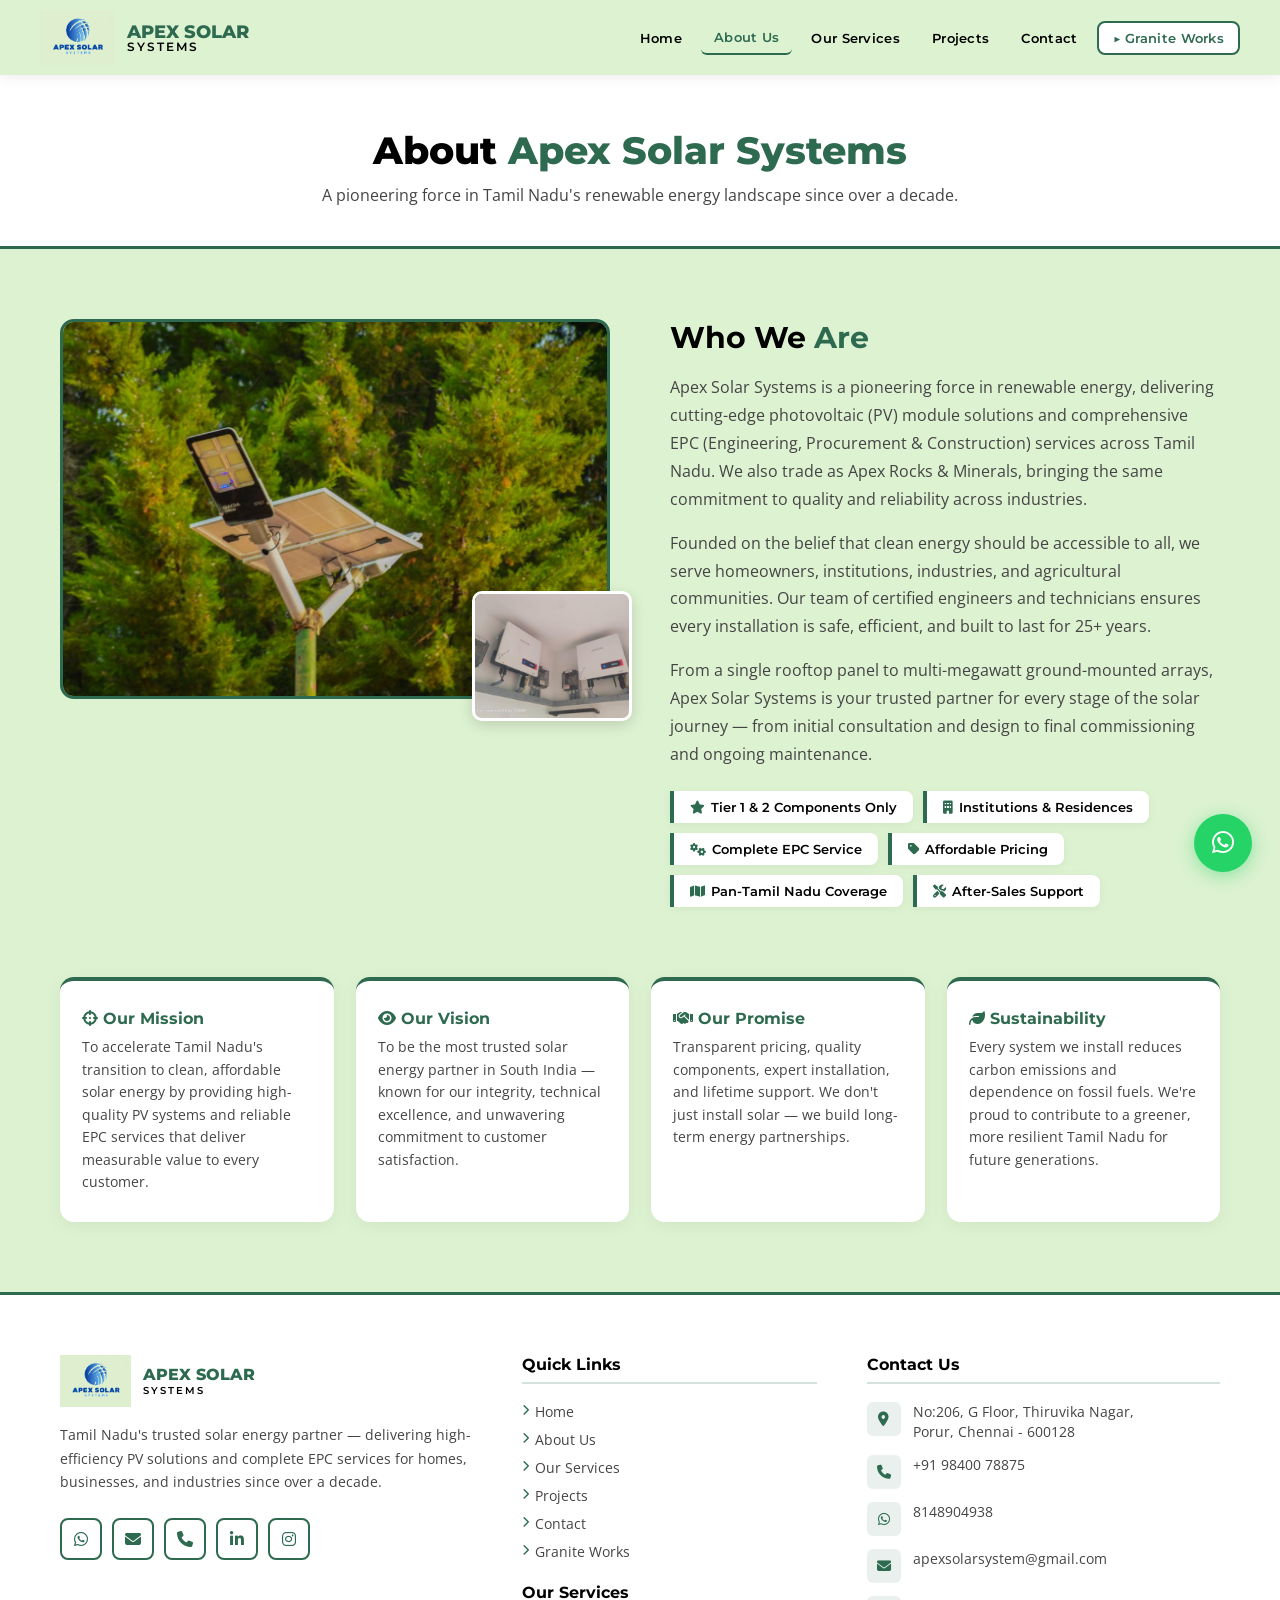
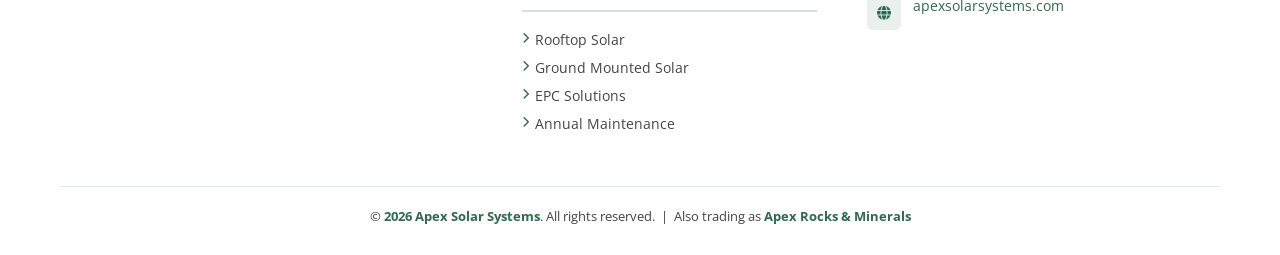
==== about.html @ 4f22abab "changed pics" ====
<!DOCTYPE html>
<html lang="en">
<head>
  <meta charset="UTF-8" />
  <meta name="viewport" content="width=device-width, initial-scale=1.0" />
  <title>Apex Solar Systems | About Us</title>
  <link rel="preconnect" href="https://fonts.googleapis.com" />
  <link rel="preconnect" href="https://fonts.gstatic.com" crossorigin />
  <link href="https://fonts.googleapis.com/css2?family=Montserrat:wght@400;600;700;800&family=Open+Sans:wght@400;500;600&display=swap" rel="stylesheet" />
  <link rel="stylesheet" href="https://cdnjs.cloudflare.com/ajax/libs/font-awesome/6.4.0/css/all.min.css" />
  <link rel="stylesheet" href="style.css" />
</head>
<body>

<!-- NAVBAR -->
<nav id="navbar">
  <a href="index.html" class="nav-brand">
    <img src="LOGO.PNG" alt="Apex Solar Logo" />
    <div class="brand-text">
      <span class="apex">APEX SOLAR</span>
      <span class="systems">SYSTEMS</span>
    </div>
  </a>
  <ul class="nav-links">
    <li><a href="index.html">Home</a></li>
    <li><a href="about.html" class="active">About Us</a></li>
    <li><a href="services.html">Our Services</a></li>
    <li><a href="projects.html">Projects</a></li>
    <li><a href="contact.html">Contact</a></li>
    <li><a href="https://apexrocks.in/" target="_blank" rel="noopener" class="granite-btn">&#9654; Granite Works</a></li>
  </ul>
  <div class="hamburger" onclick="toggleNav()" aria-label="Menu" role="button" tabindex="0">
    <span></span><span></span><span></span>
  </div>
</nav>
<div class="mobile-menu" id="mobileMenu">
  <a href="index.html">Home</a>
  <a href="about.html" class="active">About Us</a>
  <a href="services.html">Our Services</a>
  <a href="projects.html">Projects</a>
  <a href="contact.html">Contact</a>
  <a href="https://apexrocks.in/" target="_blank" rel="noopener" class="mob-granite">&#9654; Granite Works</a>
</div>

<!-- PAGE BANNER -->
<div class="page-banner">
  <h1>About <span>Apex Solar Systems</span></h1>
  <p>A pioneering force in Tamil Nadu's renewable energy landscape since over a decade.</p>
</div>

<!-- ABOUT GRID -->
<div class="about-grid">
  <div class="about-img-wrap">
    <img src="solar_3.PNG" alt="Apex Solar Team" class="main-img" />
    <img src="3.PNG" alt="Solar Installation Accent" class="accent-img" />
  </div>
  <div class="about-text">
    <h2>Who We <span style="color:var(--green);">Are</span></h2>
    <p>Apex Solar Systems is a pioneering force in renewable energy, delivering cutting-edge photovoltaic (PV) module solutions and comprehensive EPC (Engineering, Procurement &amp; Construction) services across Tamil Nadu. We also trade as Apex Rocks &amp; Minerals, bringing the same commitment to quality and reliability across industries.</p>
    <p>Founded on the belief that clean energy should be accessible to all, we serve homeowners, institutions, industries, and agricultural communities. Our team of certified engineers and technicians ensures every installation is safe, efficient, and built to last for 25+ years.</p>
    <p>From a single rooftop panel to multi-megawatt ground-mounted arrays, Apex Solar Systems is your trusted partner for every stage of the solar journey — from initial consultation and design to final commissioning and ongoing maintenance.</p>
    <div class="feature-chips">
      <span class="feature-chip"><i class="fa-solid fa-star" style="color:var(--green);margin-right:6px;"></i>Tier 1 &amp; 2 Components Only</span>
      <span class="feature-chip"><i class="fa-solid fa-building" style="color:var(--green);margin-right:6px;"></i>Institutions &amp; Residences</span>
      <span class="feature-chip"><i class="fa-solid fa-gears" style="color:var(--green);margin-right:6px;"></i>Complete EPC Service</span>
      <span class="feature-chip"><i class="fa-solid fa-tag" style="color:var(--green);margin-right:6px;"></i>Affordable Pricing</span>
      <span class="feature-chip"><i class="fa-solid fa-map" style="color:var(--green);margin-right:6px;"></i>Pan-Tamil Nadu Coverage</span>
      <span class="feature-chip"><i class="fa-solid fa-tools" style="color:var(--green);margin-right:6px;"></i>After-Sales Support</span>
    </div>
  </div>
</div>

<!-- MISSION / VISION / PROMISE / SUSTAINABILITY -->
<div class="mvp-grid">
  <div class="mvp-card">
    <h3><i class="fa-solid fa-crosshairs"></i> Our Mission</h3>
    <p>To accelerate Tamil Nadu's transition to clean, affordable solar energy by providing high-quality PV systems and reliable EPC services that deliver measurable value to every customer.</p>
  </div>
  <div class="mvp-card">
    <h3><i class="fa-solid fa-eye"></i> Our Vision</h3>
    <p>To be the most trusted solar energy partner in South India — known for our integrity, technical excellence, and unwavering commitment to customer satisfaction.</p>
  </div>
  <div class="mvp-card">
    <h3><i class="fa-solid fa-handshake"></i> Our Promise</h3>
    <p>Transparent pricing, quality components, expert installation, and lifetime support. We don't just install solar — we build long-term energy partnerships.</p>
  </div>
  <div class="mvp-card">
    <h3><i class="fa-solid fa-leaf"></i> Sustainability</h3>
    <p>Every system we install reduces carbon emissions and dependence on fossil fuels. We're proud to contribute to a greener, more resilient Tamil Nadu for future generations.</p>
  </div>
</div>

<!-- FOOTER -->
<footer>
  <div class="footer-grid">
    <div class="footer-col">
      <div style="display:flex;align-items:center;gap:12px;margin-bottom:16px;">
        <img src="LOGO.PNG" alt="Apex Solar Logo" style="height:52px;width:auto;" />
        <div>
          <div style="font-family:'Montserrat',sans-serif;font-weight:800;font-size:1rem;color:var(--green);">APEX SOLAR</div>
          <div style="font-family:'Montserrat',sans-serif;font-weight:600;font-size:0.65rem;color:var(--black);letter-spacing:2px;">SYSTEMS</div>
        </div>
      </div>
      <p>Tamil Nadu's trusted solar energy partner — delivering high-efficiency PV solutions and complete EPC services for homes, businesses, and industries since over a decade.</p>
      <div class="social-icons">
        <a href="https://wa.me/918148904938?text=Hello%2C%20Can%20I%20get%20more%20information%20on%20how%20to%20reduce%20my%20EB%20Bill%20100%25%20using%20Solar%20installation%3F" target="_blank" rel="noopener" class="soc-btn" aria-label="WhatsApp"><i class="fa-brands fa-whatsapp"></i><span class="soc-tooltip"><strong>WhatsApp</strong>8148904938</span></a>
        <a href="mailto:apexsolarsystem@gmail.com" class="soc-btn" aria-label="Email"><i class="fa-solid fa-envelope"></i><span class="soc-tooltip"><strong>Email</strong>apexsolarsystem@gmail.com</span></a>
        <a href="tel:+919840078875" class="soc-btn" aria-label="Phone"><i class="fa-solid fa-phone"></i><span class="soc-tooltip"><strong>Phone</strong>+91 98400 78875</span></a>
        <a href="https://www.linkedin.com/in/apex-rock-474b0169/" target="_blank" rel="noopener" class="soc-btn" aria-label="LinkedIn"><i class="fa-brands fa-linkedin-in"></i><span class="soc-tooltip"><strong>LinkedIn</strong>Apex Rock</span></a>
        <a href="https://www.instagram.com/apex_solar_systems" target="_blank" rel="noopener" class="soc-btn" aria-label="Instagram"><i class="fa-brands fa-instagram"></i><span class="soc-tooltip"><strong>Instagram</strong>@apex_solar_systems</span></a>
      </div>
    </div>
    <div class="footer-col">
      <h4>Quick Links</h4>
      <ul>
        <li><a href="index.html"><i class="fa-solid fa-chevron-right" style="font-size:0.7rem;color:var(--green);"></i> Home</a></li>
        <li><a href="about.html"><i class="fa-solid fa-chevron-right" style="font-size:0.7rem;color:var(--green);"></i> About Us</a></li>
        <li><a href="services.html"><i class="fa-solid fa-chevron-right" style="font-size:0.7rem;color:var(--green);"></i> Our Services</a></li>
        <li><a href="projects.html"><i class="fa-solid fa-chevron-right" style="font-size:0.7rem;color:var(--green);"></i> Projects</a></li>
        <li><a href="contact.html"><i class="fa-solid fa-chevron-right" style="font-size:0.7rem;color:var(--green);"></i> Contact</a></li>
        <li><a href="https://apexrocks.in/" target="_blank" rel="noopener"><i class="fa-solid fa-chevron-right" style="font-size:0.7rem;color:var(--green);"></i> Granite Works</a></li>
      </ul>
      <h4 style="margin-top:22px;">Our Services</h4>
      <ul>
        <li><a href="services.html"><i class="fa-solid fa-chevron-right" style="font-size:0.7rem;color:var(--green);"></i> Rooftop Solar</a></li>
        <li><a href="services.html"><i class="fa-solid fa-chevron-right" style="font-size:0.7rem;color:var(--green);"></i> Ground Mounted Solar</a></li>
        <li><a href="services.html"><i class="fa-solid fa-chevron-right" style="font-size:0.7rem;color:var(--green);"></i> EPC Solutions</a></li>
        <li><a href="services.html"><i class="fa-solid fa-chevron-right" style="font-size:0.7rem;color:var(--green);"></i> Annual Maintenance</a></li>
      </ul>
    </div>
    <div class="footer-col">
      <h4>Contact Us</h4>
      <div class="footer-contact-row"><div class="footer-icon-box"><i class="fa-solid fa-location-dot"></i></div><div class="txt">No:206, G Floor, Thiruvika Nagar,<br>Porur, Chennai - 600128</div></div>
      <div class="footer-contact-row"><div class="footer-icon-box"><i class="fa-solid fa-phone"></i></div><div class="txt"><a href="tel:+919840078875" style="color:var(--gray);">+91 98400 78875</a></div></div>
      <div class="footer-contact-row"><div class="footer-icon-box"><i class="fa-brands fa-whatsapp"></i></div><div class="txt"><a href="https://wa.me/918148904938?text=Hello%2C%20Can%20I%20get%20more%20information%20on%20how%20to%20reduce%20my%20EB%20Bill%20100%25%20using%20Solar%20installation%3F" target="_blank" rel="noopener" style="color:var(--gray);">8148904938</a></div></div>
      <div class="footer-contact-row"><div class="footer-icon-box"><i class="fa-solid fa-envelope"></i></div><div class="txt"><a href="mailto:apexsolarsystem@gmail.com" style="color:var(--gray);">apexsolarsystem@gmail.com</a></div></div>
      <div class="footer-contact-row"><div class="footer-icon-box"><i class="fa-solid fa-globe"></i></div><div class="txt"><a href="https://apexsolarsystems.com" target="_blank" rel="noopener" style="color:var(--green);">apexsolarsystems.com</a></div></div>
    </div>
  </div>
  <div class="footer-bottom">&copy; <span id="footerYear"></span> <span>Apex Solar Systems</span>. All rights reserved. &nbsp;|&nbsp; Also trading as <a href="https://apexrocks.in/" target="_blank" rel="noopener" style="color:var(--green);font-weight:700;">Apex Rocks &amp; Minerals</a></div>
</footer>

<a href="https://wa.me/918148904938?text=Hello%2C%20Can%20I%20get%20more%20information%20on%20how%20to%20reduce%20my%20EB%20Bill%20100%25%20using%20Solar%20installation%3F" target="_blank" rel="noopener" class="wa-float" aria-label="Chat on WhatsApp"><i class="fa-brands fa-whatsapp"></i></a>

<script>
  function toggleNav() { document.getElementById('mobileMenu').classList.toggle('open'); }
  window.addEventListener('scroll', function() {
    document.getElementById('navbar').classList.toggle('scrolled', window.scrollY > 40);
  });
  document.getElementById('footerYear').textContent = new Date().getFullYear();
</script>
</body>
</html>
---- style.css ----
:root {
  --bg: #DDF2D1;
  --green: #2D6A4F;
  --black: #000000;
  --white: #FFFFFF;
  --nav-bg: rgba(221,242,209,0.97);
  --card-border: #2D6A4F;
  --gray: #444444;
  --light-green-grad: linear-gradient(135deg, #DDF2D1 0%, #b7e4c7 100%);
}
*, *::before, *::after { box-sizing: border-box; margin: 0; padding: 0; }
html { scroll-behavior: smooth; }
body {
  background: var(--bg);
  color: var(--black);
  font-family: 'Open Sans', sans-serif;
  min-height: 100vh;
  padding-top: 75px;
}
h1,h2,h3,h4,h5,h6 { font-family: 'Montserrat', sans-serif; color: var(--black); }
a { text-decoration: none; color: inherit; }
img { max-width: 100%; display: block; }

/* ── NAVBAR ── */
#navbar {
  position: fixed; top: 0; left: 0; width: 100%; z-index: 1000;
  background: var(--nav-bg); height: 75px;
  display: flex; align-items: center; justify-content: space-between;
  padding: 0 40px;
  box-shadow: 0 2px 12px rgba(0,0,0,0.08);
  transition: background 0.3s;
}
#navbar.scrolled { background: rgba(221,242,209,0.99); box-shadow: 0 4px 20px rgba(0,0,0,0.12); }
.nav-brand { display: flex; align-items: center; gap: 12px; }
.nav-brand img { height: 55px; width: auto; }
.brand-text { display: flex; flex-direction: column; line-height: 1.1; }
.brand-text .apex { font-family:'Montserrat',sans-serif; font-weight:800; font-size:1.1rem; color:var(--green); }
.brand-text .systems { font-family:'Montserrat',sans-serif; font-weight:600; font-size:0.72rem; color:var(--black); letter-spacing:2px; }
.nav-links { display: flex; align-items: center; gap: 6px; list-style: none; }
.nav-links li a {
  font-family:'Montserrat',sans-serif; font-weight:600; font-size:0.82rem;
  color: var(--black); background: none; border: none; cursor: pointer;
  padding: 8px 13px; border-radius: 6px; transition: color 0.2s, background 0.2s;
  letter-spacing: 0.3px; display: inline-block;
}
.nav-links li a:hover { color: var(--green); background: rgba(45,106,79,0.08); }
.nav-links li a.active { color: var(--green); border-bottom: 2px solid var(--green); }
.nav-links .granite-btn {
  background: var(--white) !important; border: 2px solid var(--green) !important;
  color: var(--green) !important; border-radius: 8px; padding: 7px 14px;
}
.nav-links .granite-btn:hover { background: var(--green) !important; color: var(--white) !important; }

/* ── HAMBURGER / MOBILE ── */
.hamburger { display: none; flex-direction: column; gap: 5px; cursor: pointer; padding: 6px; }
.hamburger span { width: 26px; height: 3px; background: var(--black); border-radius: 2px; transition: 0.3s; }
.mobile-menu {
  display: none; flex-direction: column; background: var(--nav-bg);
  padding: 16px 24px; border-top: 1px solid rgba(45,106,79,0.15);
  position: fixed; top: 75px; left: 0; width: 100%; z-index: 999;
}
.mobile-menu.open { display: flex; }
.mobile-menu a {
  font-family:'Montserrat',sans-serif; font-weight:600; font-size:0.9rem;
  color: var(--black); padding: 11px 0; border-bottom: 1px solid rgba(45,106,79,0.1);
}
.mobile-menu a.active { color: var(--green); }
.mobile-menu .mob-granite { color: var(--green) !important; }

/* ── BUTTONS ── */
.btn-primary {
  background: var(--white); color: var(--green);
  border: 2px solid var(--green); border-radius: 8px;
  padding: 13px 28px; font-family:'Montserrat',sans-serif;
  font-weight:700; font-size:0.9rem; cursor: pointer;
  transition: background 0.2s, color 0.2s; display: inline-block;
}
.btn-primary:hover { background: var(--green); color: var(--white); }
.btn-green {
  background: var(--green); color: var(--white); border: 2px solid var(--green);
  border-radius: 8px; padding: 13px 28px; font-family:'Montserrat',sans-serif;
  font-weight:700; font-size:0.9rem; cursor: pointer;
  transition: background 0.2s, color 0.2s; display: inline-block;
}
.btn-green:hover { background: var(--white); color: var(--green); }

/* ── SECTION TITLES ── */
.section-title { font-size:2rem; font-weight:800; color:var(--black); margin-bottom:10px; }
.section-title span { color: var(--green); }
.section-sub { color: var(--gray); font-size:1rem; margin-bottom:36px; max-width:600px; }
.section-center { text-align:center; }
.section-center .section-sub { margin-left:auto; margin-right:auto; }

/* ── HERO SLIDESHOW ── */
#hero {
  position: relative; width:100%; height:100vh; min-height:560px;
  overflow: hidden; display:flex; align-items:center;
  margin-top: -75px;
}
.slideshow-bg { position:absolute; inset:0; z-index:0; }
.slide {
  position:absolute; inset:0; background-size:cover; background-position:center;
  opacity:0; transition: opacity 0.9s ease-in-out;
}
.slide.active { opacity:1; }
.hero-overlay { position:absolute; inset:0; background:rgba(221,242,209,0.5); z-index:1; }
.hero-content {
  position:relative; z-index:2; max-width:680px;
  padding: 0 60px; color: var(--black);
}
.hero-badge {
  display:inline-block; background:var(--white); color:var(--green);
  border:2px solid var(--green); border-radius:20px;
  padding:6px 16px; font-family:'Montserrat',sans-serif;
  font-weight:700; font-size:0.78rem; margin-bottom:20px; letter-spacing:0.5px;
}
.hero-content h1 { font-size:3rem; font-weight:800; line-height:1.15; margin-bottom:18px; color:var(--black); }
.hero-content h1 span { color:var(--green); }
.hero-content p { font-size:1.05rem; color:var(--gray); margin-bottom:20px; line-height:1.7; }
.hero-catchlines { margin-bottom:32px; }
.hero-catchlines .line {
  display:flex; align-items:center; gap:10px;
  font-family:'Montserrat',sans-serif; font-weight:700;
  font-size:1.02rem; color:var(--black); margin-bottom:10px;
}
.hero-catchlines .line i { color:var(--green); font-size:1.1rem; }
.hero-buttons { display:flex; gap:16px; flex-wrap:wrap; }

/* ── EB BILL GLOW ── */
.eb-glow {
  font-size: 1.22rem; font-weight: 800;
  background: linear-gradient(90deg, #1b7c3e 0%, #52c97a 50%, #1b7c3e 100%);
  background-size: 200% auto;
  -webkit-background-clip: text; -webkit-text-fill-color: transparent; background-clip: text;
  animation: ebShine 2.2s linear infinite, ebPulse 1.8s ease-in-out infinite;
  display: inline-block; filter: drop-shadow(0 0 6px rgba(82,201,122,0.7)); letter-spacing: 0.5px;
}
@keyframes ebShine { 0% { background-position: 0% center; } 100% { background-position: 200% center; } }
@keyframes ebPulse {
  0%, 100% { filter: drop-shadow(0 0 4px rgba(82,201,122,0.55)); }
  50% { filter: drop-shadow(0 0 14px rgba(82,201,122,1)) drop-shadow(0 0 28px rgba(45,106,79,0.6)); }
}
.line-eb { font-size: 1.18rem !important; }

/* ── SLIDESHOW CONTROLS ── */
.slide-dots { position:absolute; bottom:28px; left:50%; transform:translateX(-50%); z-index:3; display:flex; gap:8px; }
.dot { width:11px; height:11px; border-radius:50%; background:rgba(45,106,79,0.35); border:2px solid var(--green); cursor:pointer; transition:background 0.3s; }
.dot.active { background:var(--green); }
.slide-arrow {
  position:absolute; top:50%; transform:translateY(-50%); z-index:3;
  background:rgba(255,255,255,0.7); border:2px solid var(--green); color:var(--green);
  width:44px; height:44px; border-radius:50%; display:flex; align-items:center;
  justify-content:center; cursor:pointer; font-size:1.1rem; transition:background 0.2s;
}
.slide-arrow:hover { background:var(--green); color:var(--white); }
.slide-arrow.prev { left:20px; }
.slide-arrow.next { right:20px; }

/* ── STATS BAR ── */
.stats-bar {
  background:var(--white); padding:36px 60px;
  display:flex; justify-content:space-around; align-items:center;
  flex-wrap:wrap; gap:24px; border-top:3px solid var(--green);
}
.stat-item { text-align:center; }
.stat-item .num { font-family:'Montserrat',sans-serif; font-weight:800; font-size:2.2rem; color:var(--green); }
.stat-item .lbl { font-size:0.88rem; color:var(--gray); font-weight:600; margin-top:4px; }

/* ── SERVICES CARDS ── */
.services-section { padding:80px 60px; background:var(--bg); }
.cards-grid { display:grid; grid-template-columns:repeat(auto-fit,minmax(290px,1fr)); gap:28px; margin-top:16px; }
.service-card {
  background:var(--white); border-radius:14px; overflow:hidden; border-top:4px solid var(--green);
  box-shadow:0 4px 18px rgba(45,106,79,0.08); transition:transform 0.25s, box-shadow 0.25s;
}
.service-card:hover { transform:translateY(-6px); box-shadow:0 10px 32px rgba(45,106,79,0.16); }
.service-card img { width:100%; height:210px; object-fit:cover; }
.service-card-body { padding:24px; }
.service-card-body .icon-wrap {
  width:46px; height:46px; background:rgba(45,106,79,0.1); border-radius:50%;
  display:flex; align-items:center; justify-content:center; margin-bottom:14px;
}
.service-card-body .icon-wrap i { color:var(--green); font-size:1.2rem; }
.service-card-body h3 { font-size:1.15rem; margin-bottom:8px; color:var(--black); }
.service-card-body p { font-size:0.9rem; color:var(--gray); line-height:1.6; margin-bottom:14px; }
.benefit-list { list-style:none; padding:0; }
.benefit-list li { font-size:0.86rem; color:var(--gray); margin-bottom:6px; display:flex; gap:8px; align-items:flex-start; }
.benefit-list li i { color:var(--green); margin-top:2px; flex-shrink:0; }

/* ── WHY CHOOSE ── */
.why-section { padding:80px 60px; background:var(--white); }
.why-grid { display:grid; grid-template-columns:repeat(auto-fit,minmax(220px,1fr)); gap:24px; margin-top:16px; }
.why-card {
  background:var(--white); border-radius:14px; padding:32px 24px; border-top:4px solid var(--green);
  box-shadow:0 4px 18px rgba(45,106,79,0.08); text-align:center; transition:transform 0.25s;
}
.why-card:hover { transform:translateY(-5px); }
.why-icon {
  width:60px; height:60px; background:rgba(45,106,79,0.1); border-radius:50%;
  display:flex; align-items:center; justify-content:center; margin:0 auto 18px; font-size:1.5rem; color:var(--green);
}
.why-card h3 { font-size:1rem; margin-bottom:8px; }
.why-card p { font-size:0.88rem; color:var(--gray); line-height:1.6; }

/* ── LOCATIONS ── */
.locations-section { padding:70px 60px; background: var(--light-green-grad); text-align:center; }
.location-chips { display:flex; flex-wrap:wrap; gap:12px; justify-content:center; margin-top:28px; }
.chip {
  background:var(--white); border:2px solid var(--green); color:var(--green);
  border-radius:24px; padding:8px 22px; font-family:'Montserrat',sans-serif;
  font-weight:700; font-size:0.88rem; display:flex; align-items:center; gap:7px;
}
.chip i { font-size:0.85rem; }

/* ── PHOTO STRIP ── */
.photo-strip { padding:70px 60px; background:var(--white); }
.photo-grid { display:grid; grid-template-columns:repeat(auto-fill,minmax(200px,1fr)); gap:14px; margin-bottom:32px; }
.photo-grid img {
  width:100%; height:180px; object-fit:cover; border-radius:10px;
  border:2px solid rgba(45,106,79,0.15); transition:transform 0.25s, box-shadow 0.25s;
}
.photo-grid img:hover { transform:scale(1.04); box-shadow:0 8px 24px rgba(45,106,79,0.18); }

/* ── PAGE BANNER ── */
.page-banner {
  background:var(--white); border-bottom:3px solid var(--green);
  padding:52px 60px 40px; text-align:center;
}
.page-banner h1 { font-size:2.4rem; font-weight:800; }
.page-banner h1 span { color:var(--green); }
.page-banner p { color:var(--gray); margin-top:10px; font-size:1rem; }

/* ── ABOUT PAGE ── */
.about-grid { display:grid; grid-template-columns:1fr 1fr; gap:60px; padding:70px 60px; align-items:start; }
.about-img-wrap { position:relative; }
.about-img-wrap .main-img { border-radius:14px; width:100%; height:380px; object-fit:cover; border:3px solid var(--green); }
.about-img-wrap .accent-img {
  position:absolute; bottom:-22px; right:-22px; width:160px; height:130px; object-fit:cover;
  border-radius:10px; border:3px solid var(--white); box-shadow:0 4px 14px rgba(0,0,0,0.15);
}
.about-text h2 { font-size:1.9rem; margin-bottom:18px; }
.about-text p { color:var(--gray); line-height:1.8; margin-bottom:16px; font-size:0.97rem; }
.feature-chips { display:flex; flex-wrap:wrap; gap:10px; margin-top:22px; }
.feature-chip {
  background:var(--white); border-left:4px solid var(--green); border-radius:0 8px 8px 0;
  padding:8px 16px; font-family:'Montserrat',sans-serif; font-weight:600;
  font-size:0.82rem; color:var(--black); box-shadow:0 2px 8px rgba(45,106,79,0.08);
}
.mvp-grid { display:grid; grid-template-columns:repeat(auto-fit,minmax(220px,1fr)); gap:22px; padding:0 60px 70px; }
.mvp-card {
  background:var(--white); border-radius:14px; padding:28px 22px;
  border-top:4px solid var(--green); box-shadow:0 4px 16px rgba(45,106,79,0.08);
}
.mvp-card h3 { font-size:1rem; margin-bottom:8px; color:var(--green); }
.mvp-card p { font-size:0.88rem; color:var(--gray); line-height:1.6; }

/* ── SERVICES PAGE ── */
.service-section-row { display:grid; grid-template-columns:1fr 1fr; gap:60px; padding:60px 60px 0; align-items:center; }
.service-section-row.reverse { direction:rtl; }
.service-section-row.reverse > * { direction:ltr; }
.service-section-row img { width:100%; height:340px; object-fit:cover; border-radius:14px; border:3px solid var(--green); }
.service-section-text h2 { font-size:1.7rem; margin-bottom:14px; }
.service-section-text p { color:var(--gray); line-height:1.8; margin-bottom:18px; font-size:0.95rem; }
.apex-diff { padding:60px; background:var(--bg); }
.diff-grid { display:grid; grid-template-columns:repeat(auto-fit,minmax(220px,1fr)); gap:22px; margin-top:24px; }
.diff-card {
  background:var(--white); border-radius:14px; padding:28px 22px;
  border-top:4px solid var(--green); box-shadow:0 4px 16px rgba(45,106,79,0.08); text-align:center;
}
.diff-card i { font-size:2rem; color:var(--green); margin-bottom:14px; }
.diff-card h3 { font-size:1rem; margin-bottom:8px; }
.diff-card p { font-size:0.88rem; color:var(--gray); line-height:1.6; }

/* ── PROJECTS PAGE ── */
.projects-grid { display:grid; grid-template-columns:repeat(auto-fill,minmax(260px,1fr)); gap:18px; padding:50px 60px; }
.proj-card { position:relative; border-radius:12px; overflow:hidden; cursor:pointer; border:2px solid rgba(45,106,79,0.2); }
.proj-card img { width:100%; height:220px; object-fit:cover; transition:transform 0.35s; display:block; }
.proj-card:hover img { transform:scale(1.07); }
.proj-overlay {
  position:absolute; inset:0; background:linear-gradient(to top,rgba(0,0,0,0.65) 0%,transparent 60%);
  display:flex; flex-direction:column; justify-content:flex-end; padding:16px; opacity:0; transition:opacity 0.3s;
}
.proj-card:hover .proj-overlay { opacity:1; }
.proj-overlay h4 { color:#fff; font-size:0.95rem; margin-bottom:6px; }
.loc-badge {
  display:inline-flex; align-items:center; gap:5px; background:var(--green); color:#fff;
  border-radius:12px; padding:3px 10px; font-size:0.75rem; font-family:'Montserrat',sans-serif; font-weight:600;
}
.proj-locations { padding:0 60px 60px; }

/* ── CONTACT PAGE ── */
.contact-grid { display:grid; grid-template-columns:1fr 1.4fr; gap:40px; padding:60px 60px; }
.contact-info-card {
  background:var(--white); border-radius:14px; padding:36px 30px;
  border-top:4px solid var(--green); box-shadow:0 4px 18px rgba(45,106,79,0.08);
}
.contact-info-card h3 { font-size:1.3rem; margin-bottom:22px; }
.info-row { display:flex; gap:14px; margin-bottom:18px; align-items:flex-start; }
.info-row .icon-box {
  width:40px; height:40px; background:rgba(45,106,79,0.1); border-radius:8px;
  display:flex; align-items:center; justify-content:center; flex-shrink:0;
}
.info-row .icon-box i { color:var(--green); }
.info-row .info-text .lbl { font-weight:700; font-size:0.82rem; color:var(--green); margin-bottom:2px; }
.info-row .info-text .val { font-size:0.9rem; color:var(--gray); }
.social-icons { display:flex; gap:10px; margin-top:24px; flex-wrap:wrap; }
.soc-btn {
  position:relative; width:42px; height:42px; background:var(--white); border:2px solid var(--green);
  border-radius:8px; display:flex; align-items:center; justify-content:center;
  color:var(--green); font-size:1rem; cursor:pointer; transition:background 0.2s, color 0.2s; text-decoration:none;
}
.soc-btn:hover { background:var(--green); color:var(--white); }
.soc-tooltip {
  position:absolute; bottom:calc(100% + 8px); left:50%; transform:translateX(-50%);
  background:var(--black); color:var(--white); border-radius:6px; padding:6px 11px;
  font-size:0.75rem; white-space:nowrap; pointer-events:none; opacity:0; transition:opacity 0.2s; z-index:99;
}
.soc-tooltip strong { display:block; }
.soc-btn:hover .soc-tooltip { opacity:1; }
.contact-form-card {
  background:var(--white); border-radius:14px; padding:36px 30px;
  border-top:4px solid var(--green); box-shadow:0 4px 18px rgba(45,106,79,0.08);
}
.contact-form-card h3 { font-size:1.3rem; margin-bottom:22px; }
.form-row { display:grid; grid-template-columns:1fr 1fr; gap:16px; }
.form-group { display:flex; flex-direction:column; margin-bottom:16px; }
.form-group label { font-weight:600; font-size:0.82rem; margin-bottom:5px; color:var(--black); }
.form-group input, .form-group select, .form-group textarea {
  padding:11px 14px; border:2px solid rgba(45,106,79,0.25); border-radius:8px;
  font-family:'Open Sans',sans-serif; font-size:0.9rem; color:var(--black);
  background:var(--white); outline:none; transition:border-color 0.2s;
}
.form-group input:focus, .form-group select:focus, .form-group textarea:focus { border-color:var(--green); }
.form-group textarea { resize:vertical; min-height:100px; }
.map-wrap { margin-top:36px; border-radius:14px; overflow:hidden; border:2px solid rgba(45,106,79,0.2); }
.map-wrap iframe { width:100%; height:300px; border:none; display:block; }

/* ── FOOTER ── */
footer {
  background:var(--white); border-top:3px solid var(--green); padding:60px 60px 30px;
}
.footer-grid { display:grid; grid-template-columns:1.4fr 1fr 1.2fr; gap:50px; }
.footer-col h4 {
  font-family:'Montserrat',sans-serif; font-weight:700; font-size:1rem; color:var(--black);
  margin-bottom:18px; padding-bottom:8px; border-bottom:2px solid rgba(45,106,79,0.2);
}
.footer-col p { font-size:0.88rem; color:var(--gray); line-height:1.7; margin-bottom:18px; }
.footer-col ul { list-style:none; }
.footer-col ul li { margin-bottom:9px; }
.footer-col ul li a { font-size:0.88rem; color:var(--gray); transition:color 0.2s; display:flex; align-items:center; gap:6px; }
.footer-col ul li a:hover { color:var(--green); }
.footer-contact-row { display:flex; gap:12px; margin-bottom:13px; align-items:flex-start; }
.footer-icon-box {
  width:34px; height:34px; background:rgba(45,106,79,0.1); border-radius:6px;
  display:flex; align-items:center; justify-content:center; flex-shrink:0;
}
.footer-icon-box i { color:var(--green); font-size:0.88rem; }
.footer-contact-row .txt { font-size:0.85rem; color:var(--gray); line-height:1.5; }
.footer-bottom {
  border-top:1px solid rgba(45,106,79,0.15); margin-top:44px; padding-top:20px;
  text-align:center; font-size:0.82rem; color:var(--gray);
}
.footer-bottom span { color:var(--green); font-weight:700; }

/* ── FLOATING WA BUTTON ── */
.wa-float {
  position:fixed; bottom:28px; right:28px; z-index:9999;
  width:58px; height:58px; background:#25D366; border-radius:50%;
  display:flex; align-items:center; justify-content:center;
  color:#fff; font-size:1.6rem; box-shadow:0 4px 18px rgba(37,211,102,0.45);
  animation: waPulse 2s infinite; text-decoration:none;
}
.wa-float:hover { background:#1da851; transform:scale(1.08); }
@keyframes waPulse {
  0%,100% { box-shadow:0 0 0 0 rgba(37,211,102,0.45); }
  50% { box-shadow:0 0 0 14px rgba(37,211,102,0); }
}

/* ── RESPONSIVE ── */
@media (max-width: 900px) {
  .nav-links { display:none; }
  .hamburger { display:flex; }
  .hero-content { padding:0 30px; }
  .hero-content h1 { font-size:2.1rem; }
  .about-grid { grid-template-columns:1fr; padding:40px 28px; }
  .about-img-wrap .accent-img { bottom:-14px; right:-10px; width:110px; height:85px; }
  .service-section-row { grid-template-columns:1fr; padding:40px 28px 0; }
  .service-section-row.reverse { direction:ltr; }
  .contact-grid { grid-template-columns:1fr; padding:40px 28px; }
  .footer-grid { grid-template-columns:1fr; gap:30px; }
  .stats-bar { padding:28px 20px; }
  .services-section, .why-section, .locations-section, .photo-strip { padding:50px 28px; }
  .page-banner { padding:40px 28px 30px; }
  .page-banner h1 { font-size:1.8rem; }
  .projects-grid { padding:30px 20px; grid-template-columns:repeat(auto-fill,minmax(200px,1fr)); }
  .proj-locations { padding:0 20px 40px; }
  .mvp-grid { padding:0 28px 50px; }
  .apex-diff { padding:40px 28px; }
  footer { padding:40px 28px 24px; }
}
@media (max-width: 540px) {
  .hero-content h1 { font-size:1.6rem; }
  .form-row { grid-template-columns:1fr; }
  .cards-grid { grid-template-columns:1fr; }
  .why-grid { grid-template-columns:1fr; }
  .stat-item .num { font-size:1.6rem; }
  #navbar { padding:0 18px; }
  .hero-buttons { flex-direction:column; gap:10px; }
}
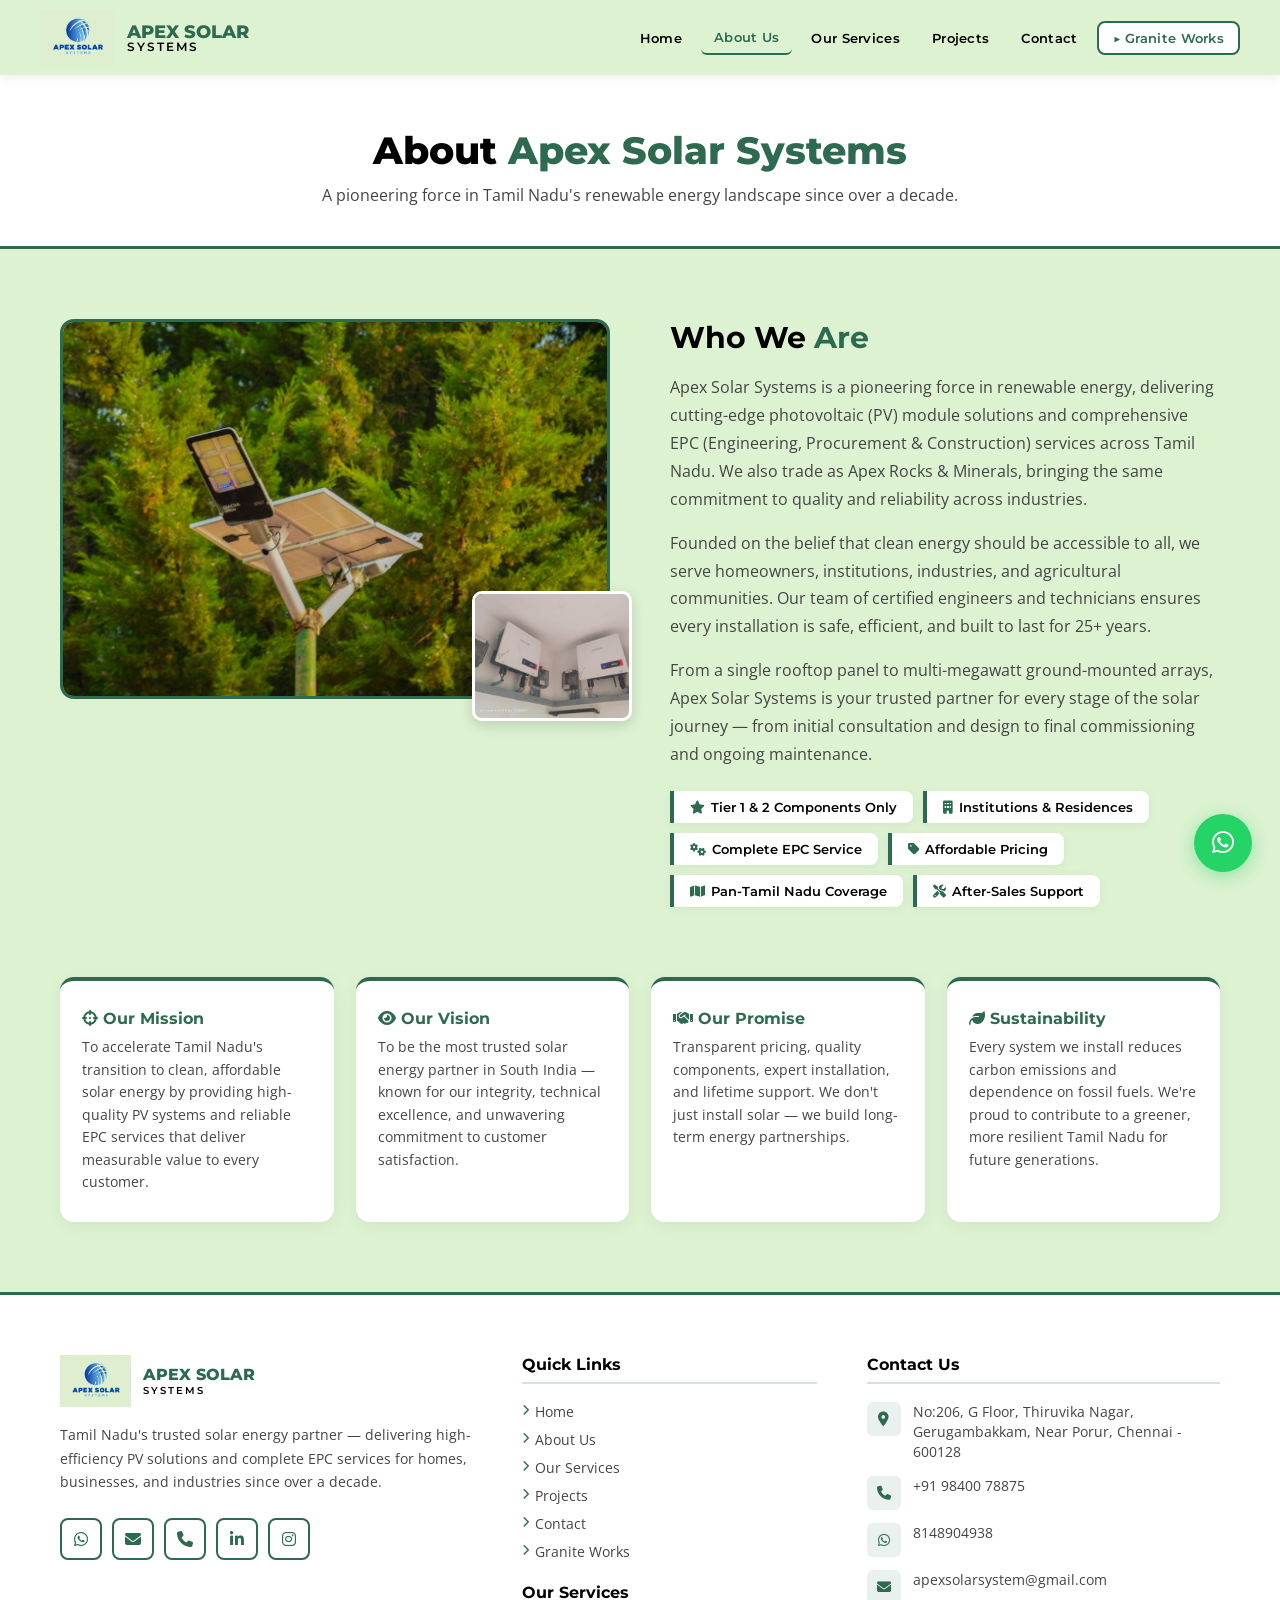
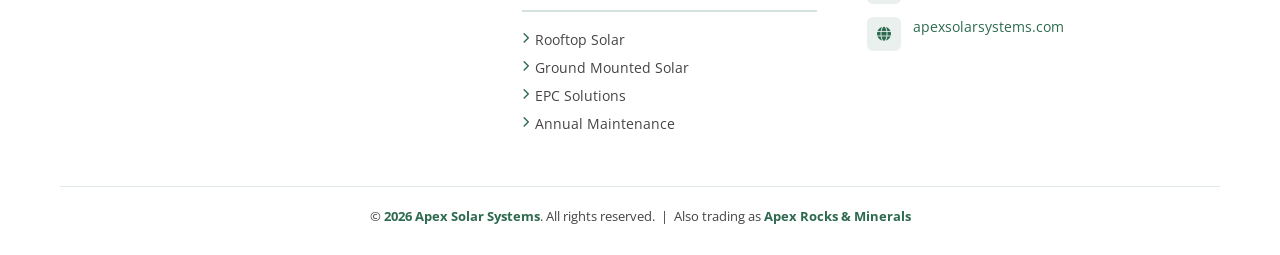
==== commit 2aa4af52: "changed map" ====
--- a/about.html
+++ b/about.html
@@ -130,7 +130,7 @@
     </div>
     <div class="footer-col">
       <h4>Contact Us</h4>
-      <div class="footer-contact-row"><div class="footer-icon-box"><i class="fa-solid fa-location-dot"></i></div><div class="txt">No:206, G Floor, Thiruvika Nagar,<br>Porur, Chennai - 600128</div></div>
+      <div class="footer-contact-row"><div class="footer-icon-box"><i class="fa-solid fa-location-dot"></i></div><div class="txt">No:206, G Floor, Thiruvika Nagar,<br>Gerugambakkam, Near Porur, Chennai - 600128</div></div>
       <div class="footer-contact-row"><div class="footer-icon-box"><i class="fa-solid fa-phone"></i></div><div class="txt"><a href="tel:+919840078875" style="color:var(--gray);">+91 98400 78875</a></div></div>
       <div class="footer-contact-row"><div class="footer-icon-box"><i class="fa-brands fa-whatsapp"></i></div><div class="txt"><a href="https://wa.me/918148904938?text=Hello%2C%20Can%20I%20get%20more%20information%20on%20how%20to%20reduce%20my%20EB%20Bill%20100%25%20using%20Solar%20installation%3F" target="_blank" rel="noopener" style="color:var(--gray);">8148904938</a></div></div>
       <div class="footer-contact-row"><div class="footer-icon-box"><i class="fa-solid fa-envelope"></i></div><div class="txt"><a href="mailto:apexsolarsystem@gmail.com" style="color:var(--gray);">apexsolarsystem@gmail.com</a></div></div>
--- a/style.css
+++ b/style.css
@@ -406,4 +406,5 @@
   .stat-item .num { font-size:1.6rem; }
   #navbar { padding:0 18px; }
   .hero-buttons { flex-direction:column; gap:10px; }
-}
+  .hero-badge { display:none; }
+}
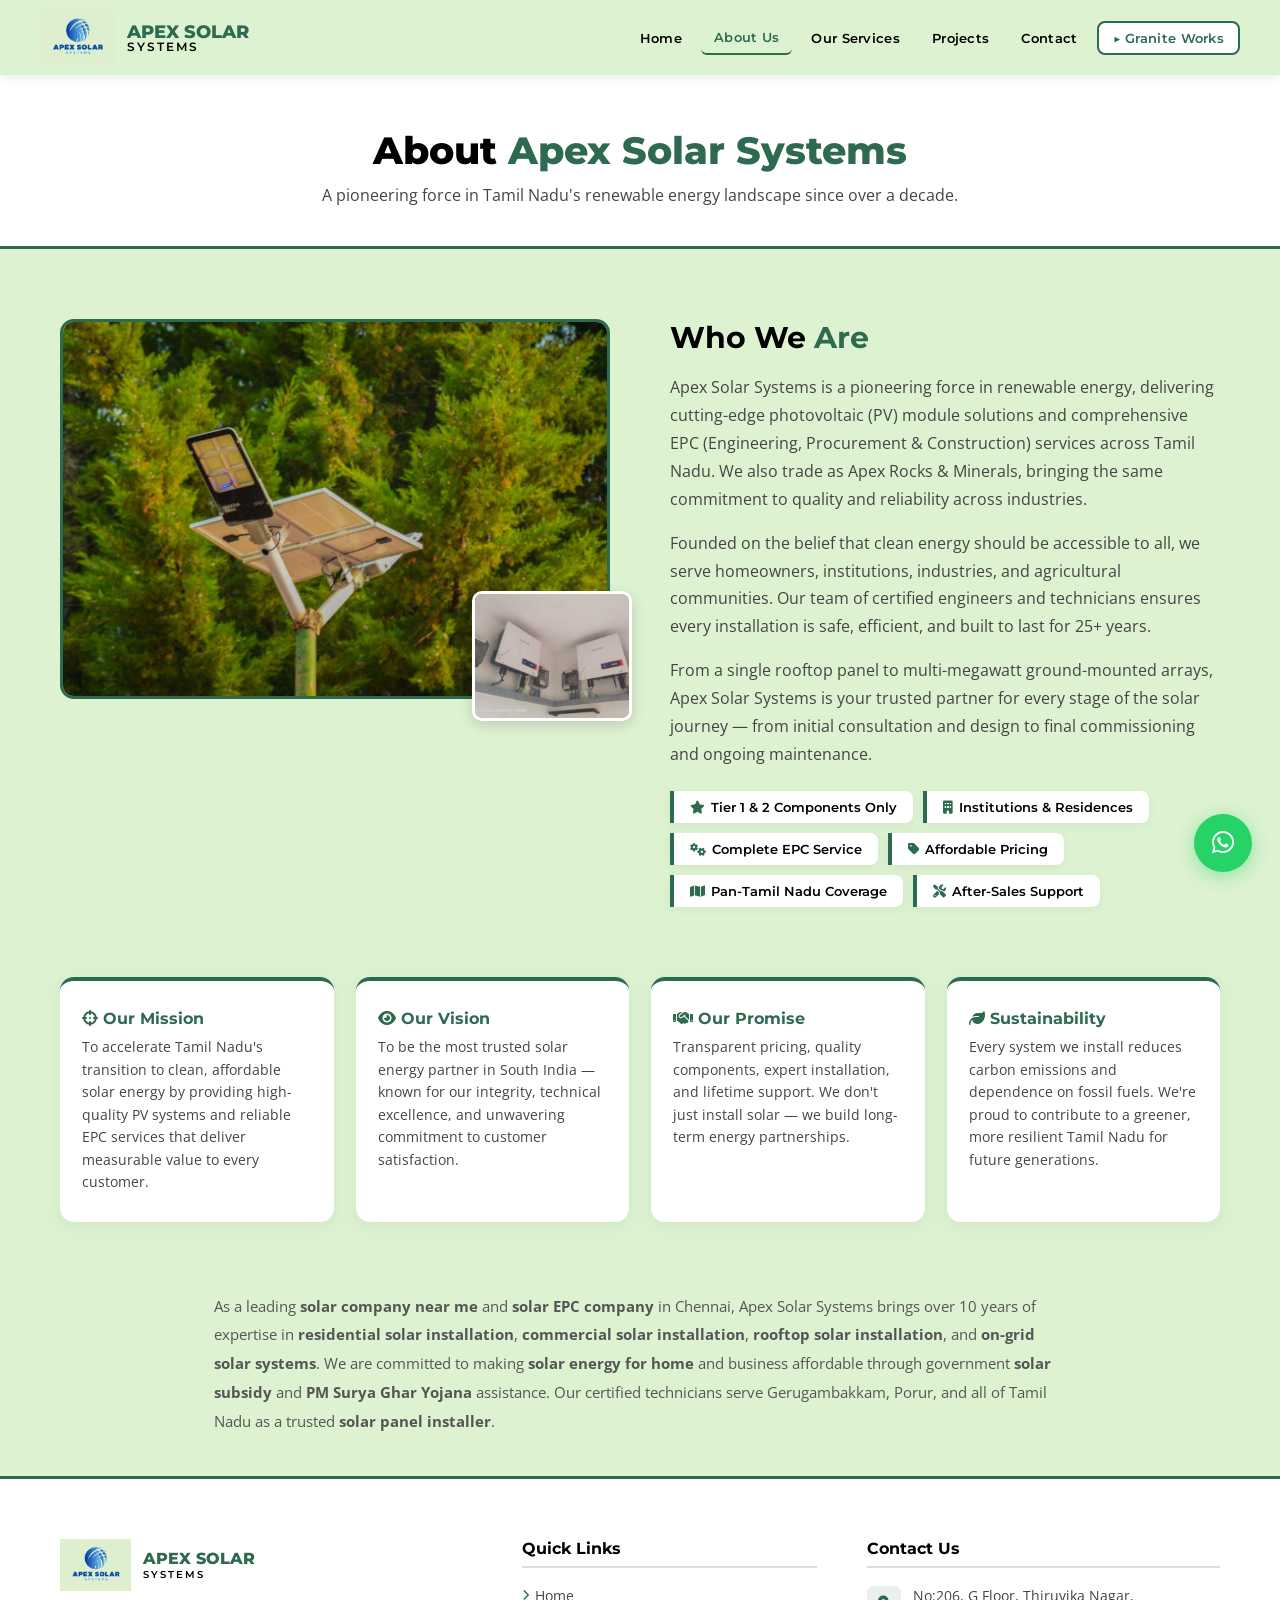
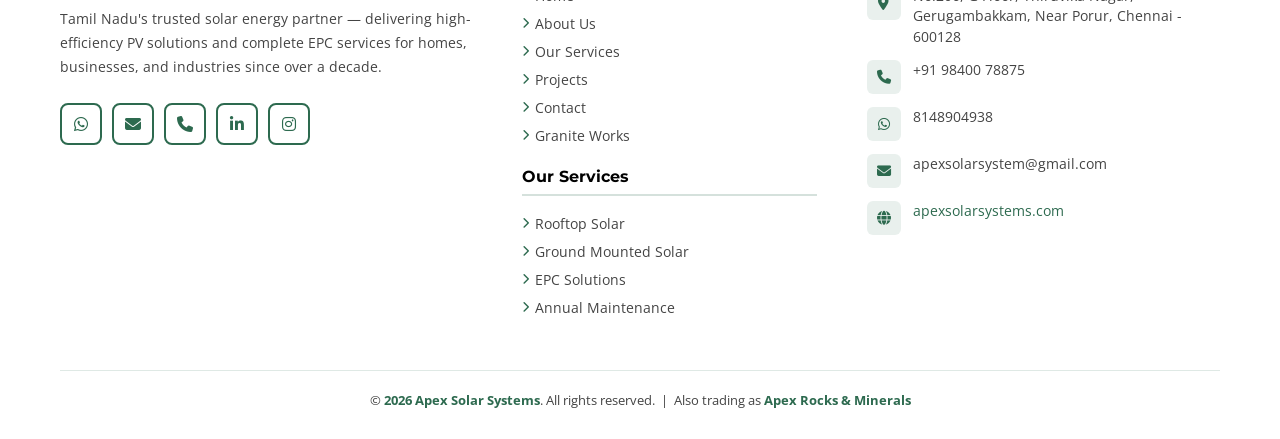
==== commit 313f61ba: "added keywords" ====
--- a/about.html
+++ b/about.html
@@ -3,7 +3,17 @@
 <head>
   <meta charset="UTF-8" />
   <meta name="viewport" content="width=device-width, initial-scale=1.0" />
-  <title>Apex Solar Systems | About Us</title>
+  <title>About Us | Apex Solar Systems – Trusted Solar EPC Company Chennai, Tamil Nadu</title>
+  <meta name="description" content="Learn about Apex Solar Systems – a leading solar EPC company in Chennai serving Tamil Nadu for over 10 years. Residential & commercial solar installation, PM Surya Ghar Yojana, Gerugambakkam, Porur." />
+  <meta name="keywords" content="solar company near me, best solar company Chennai, solar EPC company, solar installation company Tamil Nadu, solar energy company Chennai, rooftop solar company, solar panel company Chennai, residential solar installation, commercial solar installation, solar power company Tamil Nadu, Apex Solar Systems, solar installer Chennai, Gerugambakkam solar company" />
+  <meta name="robots" content="index, follow" />
+  <meta name="author" content="Apex Solar Systems" />
+  <link rel="canonical" href="https://apexsolarsystems.com/about.html" />
+  <meta property="og:type" content="website" />
+  <meta property="og:title" content="About Apex Solar Systems | Best Solar Company Chennai" />
+  <meta property="og:description" content="10+ years of solar installation excellence in Tamil Nadu. EPC solutions, residential & commercial solar, PM Surya Ghar Yojana subsidy assistance." />
+  <meta property="og:url" content="https://apexsolarsystems.com/about.html" />
+  <meta property="og:image" content="https://apexsolarsystems.com/LOGO.PNG" />
   <link rel="preconnect" href="https://fonts.googleapis.com" />
   <link rel="preconnect" href="https://fonts.gstatic.com" crossorigin />
   <link href="https://fonts.googleapis.com/css2?family=Montserrat:wght@400;600;700;800&family=Open+Sans:wght@400;500;600&display=swap" rel="stylesheet" />
@@ -90,8 +100,14 @@
   </div>
 </div>
 
-<!-- FOOTER -->
-<footer>
+<!-- SEO PARAGRAPH -->
+<section aria-label="About Solar Company Chennai" style="max-width:900px;margin:0 auto;padding:0 24px 40px;">
+  <p style="color:#555;line-height:1.9;font-size:0.95rem;">
+    As a leading <strong>solar company near me</strong> and <strong>solar EPC company</strong> in Chennai, Apex Solar Systems brings over 10 years of expertise in <strong>residential solar installation</strong>, <strong>commercial solar installation</strong>, <strong>rooftop solar installation</strong>, and <strong>on-grid solar systems</strong>. We are committed to making <strong>solar energy for home</strong> and business affordable through government <strong>solar subsidy</strong> and <strong>PM Surya Ghar Yojana</strong> assistance. Our certified technicians serve Gerugambakkam, Porur, and all of Tamil Nadu as a trusted <strong>solar panel installer</strong>.
+  </p>
+</section>
+
+<!-- FOOTER --><footer>
   <div class="footer-grid">
     <div class="footer-col">
       <div style="display:flex;align-items:center;gap:12px;margin-bottom:16px;">
